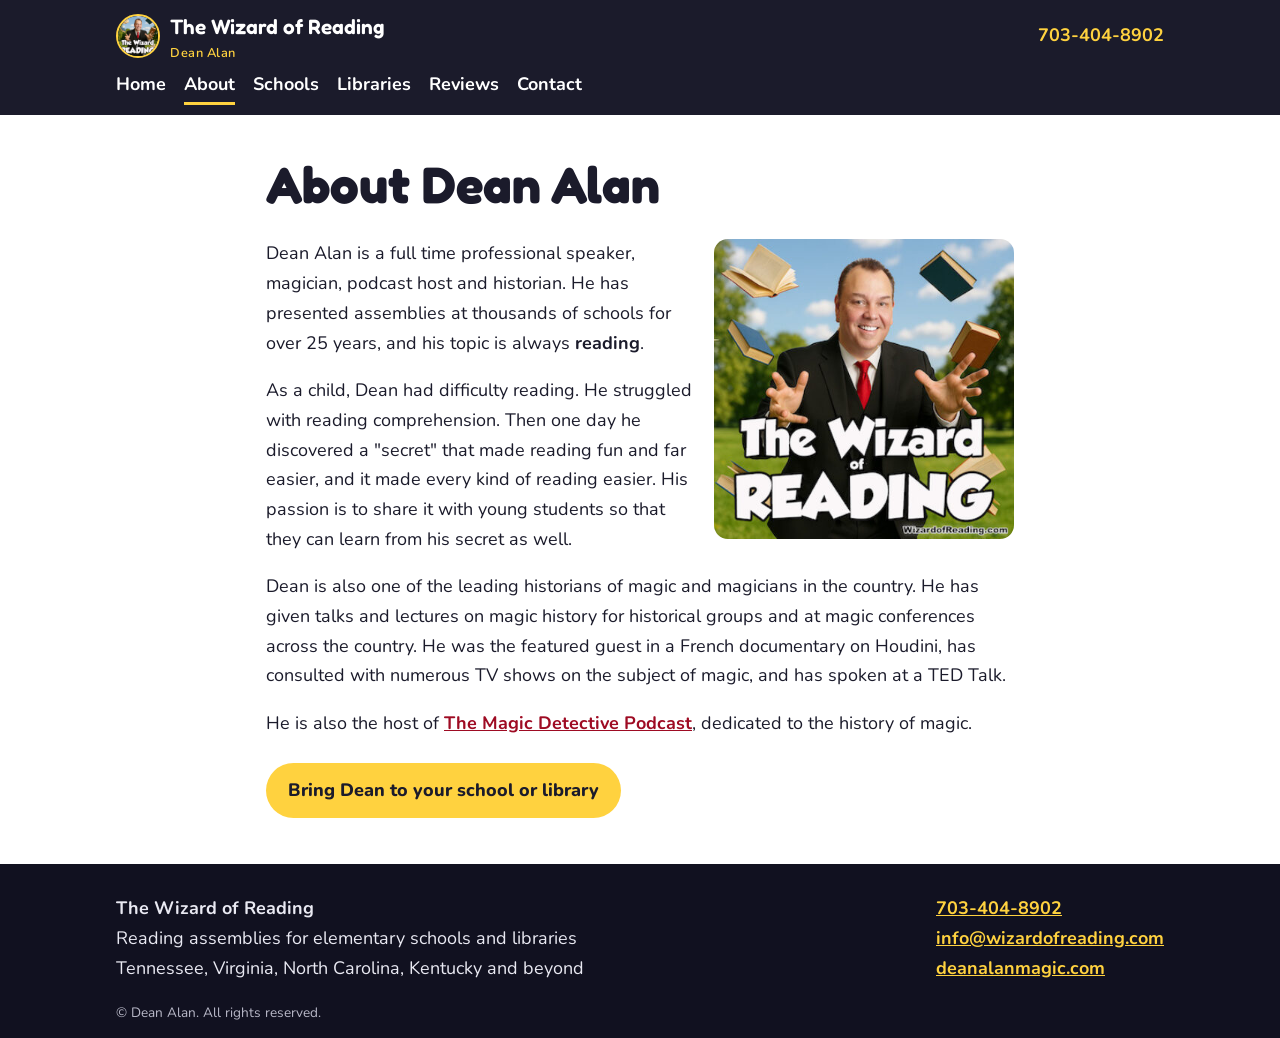
==== about/index.html @ f9173e3f "Rebuild Wizard of Reading site from Dec 2022 archive, refreshed copy Co-Authored-By: Claude Opus 5.5" ====
<!doctype html>
<html lang="en">
<head>
<meta charset="utf-8">
<meta name="viewport" content="width=device-width, initial-scale=1">
<title>About Dean Alan | The Wizard of Reading</title>
<meta name="description" content="Dean Alan has presented reading assemblies at thousands of schools for over 25 years.">
<link rel="icon" href="../img/wizard-square.jpg">
<meta property="og:title" content="About Dean Alan | The Wizard of Reading">
<meta property="og:description" content="Dean Alan has presented reading assemblies at thousands of schools for over 25 years.">
<meta property="og:image" content="https://wizardofreading.com/img/wizard-square.jpg">
<link rel="preconnect" href="https://fonts.googleapis.com">
<link rel="preconnect" href="https://fonts.gstatic.com" crossorigin>
<link href="https://fonts.googleapis.com/css2?family=Fredoka:wght@500;600;700&family=Nunito:wght@400;600;700;800&display=swap" rel="stylesheet">
<link rel="stylesheet" href="../style.css">
</head>
<body>
<header class="site-head">
  <div class="wrap head-row">
    <a class="brand" href="../"><img src="../img/wizard-square.jpg" alt=""><span>The Wizard of Reading<small>Dean Alan</small></span></a>
    <a class="head-phone" href="tel:+17034048902">703-404-8902</a>
  </div>
  <nav class="wrap site-nav" aria-label="Main"><a href=".././">Home</a><a href="../about/" aria-current="page">About</a><a href="../schools/">Schools</a><a href="../libraries/">Libraries</a><a href="../reviews/">Reviews</a><a href="../contact/">Contact</a></nav>
</header>
<main>

<section class="wrap prose page-top">
  <h1>About Dean Alan</h1>
  <img class="float" src="../img/wizard-square.jpg" alt="Dean Alan" width="400" height="400">
  <p>Dean Alan is a full time professional speaker, magician, podcast host and historian. He has presented assemblies at thousands of schools for over 25 years, and his topic is always <strong>reading</strong>.</p>
  <p>As a child, Dean had difficulty reading. He struggled with reading comprehension. Then one day he discovered a "secret" that made reading fun and far easier, and it made every kind of reading easier. His passion is to share it with young students so that they can learn from his secret as well.</p>
  <p>Dean is also one of the leading historians of magic and magicians in the country. He has given talks and lectures on magic history for historical groups and at magic conferences across the country. He was the featured guest in a French documentary on Houdini, has consulted with numerous TV shows on the subject of magic, and has spoken at a TED Talk.</p>
  <p>He is also the host of <a href="https://magicdetectivepodcast.com/">The Magic Detective Podcast</a>, dedicated to the history of magic.</p>
  <p><a class="btn" href="../contact/">Bring Dean to your school or library</a></p>
</section>
</main>
<footer class="site-foot">
  <div class="wrap foot-row">
    <div><strong>The Wizard of Reading</strong><br>Reading assemblies for elementary schools and libraries<br>Tennessee, Virginia, North Carolina, Kentucky and beyond</div>
    <div><a href="tel:+17034048902">703-404-8902</a><br><a href="mailto:info@wizardofreading.com">info@wizardofreading.com</a><br><a href="https://deanalanmagic.com/">deanalanmagic.com</a></div>
  </div>
  <p class="wrap fine">&copy; Dean Alan. All rights reserved.</p>
</footer>
</body>
</html>
---- style.css ----
:root {
  --red: #c8102e;
  --red-dark: #9e0b23;
  --ink: #1b1b2b;
  --muted: #45465a;
  --cream: #fff8ec;
  --paper: #ffffff;
  --gold: #ffd23f;
  --line: #e6dccb;
  --radius: 14px;
}
* { box-sizing: border-box; }
html { -webkit-text-size-adjust: 100%; }
body { margin: 0; background: var(--paper); color: var(--ink); font: 18px/1.65 "Nunito", system-ui, sans-serif; }
img { max-width: 100%; height: auto; }
a { color: var(--red-dark); font-weight: 700; }
h1, h2, h3 { font-family: "Fredoka", "Nunito", sans-serif; line-height: 1.15; margin: 0 0 .5em; }
h1 { font-size: clamp(2.1rem, 5vw, 3.2rem); }
h2 { font-size: clamp(1.6rem, 3.5vw, 2.2rem); margin-top: 1.2em; }
h3 { font-size: 1.45rem; }
.wrap { max-width: 1080px; margin: 0 auto; padding: 0 16px; }
.center { text-align: center; }
.lead { font-size: 1.2rem; color: var(--muted); }

/* header */
.site-head { background: var(--ink); color: #fff; position: sticky; top: 0; z-index: 5; }
.head-row { display: flex; align-items: center; justify-content: space-between; gap: 12px; padding-top: 10px; padding-bottom: 6px; }
.brand { display: flex; align-items: center; gap: 10px; color: #fff; text-decoration: none; font-family: "Fredoka", sans-serif; font-size: 1.3rem; font-weight: 600; }
.brand img { width: 44px; height: 44px; border-radius: 50%; border: 2px solid var(--gold); }
.brand small { display: block; font: 600 .8rem "Nunito", sans-serif; color: var(--gold); letter-spacing: .04em; }
.head-phone { color: var(--gold); text-decoration: none; white-space: nowrap; }
.site-nav { display: flex; flex-wrap: wrap; gap: 4px 18px; padding-bottom: 10px; }
.site-nav a { color: #fff; text-decoration: none; font-weight: 700; padding: 2px 0; border-bottom: 3px solid transparent; }
.site-nav a:hover, .site-nav a[aria-current] { border-bottom-color: var(--gold); }

/* hero */
.hero { background: linear-gradient(135deg, var(--red) 0%, var(--red-dark) 100%); color: #fff; padding: 48px 0; }
.hero-row { display: grid; grid-template-columns: 1.3fr 1fr; gap: 32px; align-items: center; }
.hero .lead { color: #fff; }
.kicker { text-transform: uppercase; letter-spacing: .08em; font-weight: 800; font-size: .85rem; color: var(--gold); margin: 0 0 .6em; }
.hero-img { border-radius: var(--radius); border: 4px solid #fff; box-shadow: 0 10px 30px rgba(0,0,0,.25); justify-self: center; width: 100%; max-width: 400px; }
.btns { display: flex; flex-wrap: wrap; gap: 12px; margin-top: 18px; }
.btn { display: inline-block; background: var(--gold); color: var(--ink); text-decoration: none; padding: 13px 22px; border-radius: 999px; font-weight: 800; }
.btn:hover { filter: brightness(1.05); }
.btn.ghost { background: transparent; color: #fff; border: 2px solid #fff; }
.prose .btn, .cta-band .btn, .reviews + .center .btn { margin-top: 6px; }

/* sections */
.prose { max-width: 780px; padding-top: 28px; padding-bottom: 28px; }
.page-top { padding-top: 40px; }
.band { background: var(--cream); border-top: 1px solid var(--line); border-bottom: 1px solid var(--line); padding: 36px 0; }
.band h2 { margin-top: 0; text-align: center; }
.cta-band { background: var(--ink); color: #fff; padding: 44px 0; }
.cta-band h2 { margin-top: 0; }

/* shows */
.shows { display: grid; grid-template-columns: 1fr 1fr; gap: 24px; }
.show { background: var(--paper); border-radius: var(--radius); overflow: hidden; border: 1px solid var(--line); box-shadow: 0 4px 14px rgba(0,0,0,.06); }
.show-art { aspect-ratio: 1 / 0.86; background: url("img/flyer.jpg") no-repeat; background-size: 200% auto; }
.show-art.left { background-position: 0 0; }
.show-art.right { background-position: 100% 0; }
.show-body { padding: 18px 22px 22px; }
.when { font-weight: 800; color: var(--red-dark); }

/* quotes */
.quote, .review { margin: 1.4em 0; padding: 16px 22px; border-left: 5px solid var(--red); background: var(--cream); border-radius: 0 var(--radius) var(--radius) 0; }
.quote p, .review p { margin: 0 0 .4em; }
.quote cite, .review cite { font-style: normal; font-weight: 800; color: var(--muted); font-size: .95rem; }
.review.big p { font-size: 1.2rem; }
.reviews { columns: 2 340px; column-gap: 24px; }
.reviews .review { break-inside: avoid; margin-top: 0; }

.ticks { padding-left: 0; list-style: none; }
.ticks li { padding-left: 32px; position: relative; margin: .45em 0; }
.ticks li::before { content: "\2605"; position: absolute; left: 4px; color: var(--red); }
.note { background: var(--cream); padding: 12px 16px; border-radius: var(--radius); }
.float { float: right; width: 42%; max-width: 300px; margin: 0 0 16px 22px; border-radius: var(--radius); }

/* contact */
.contact-row { display: grid; grid-template-columns: 1fr 1.1fr; gap: 32px; align-items: start; padding-bottom: 40px; }
.contact-row .prose { padding-top: 0; }
.big-phone a { font-size: 1.7rem; font-family: "Fredoka", sans-serif; text-decoration: none; }
.form-box { background: var(--cream); border: 1px solid var(--line); border-radius: var(--radius); padding: 12px; min-height: 420px; }
.form-box iframe { width: 100%; min-height: 600px; }

/* footer */
.site-foot { background: #111120; color: #e9e9f2; padding: 30px 0 14px; margin-top: 0; }
.site-foot a { color: var(--gold); }
.foot-row { display: flex; flex-wrap: wrap; justify-content: space-between; gap: 18px; }
.fine { font-size: .85rem; color: #b9b9c8; margin-top: 18px; }

@media (max-width: 760px) {
  body { font-size: 17px; }
  .hero { padding: 32px 0; }
  .hero-row, .shows, .contact-row { grid-template-columns: 1fr; }
  .hero-img { max-width: 300px; }
  .float { float: none; display: block; width: 100%; max-width: 320px; margin: 0 auto 16px; }
  .head-phone { font-size: .95rem; }
  .brand { font-size: 1.1rem; }
}
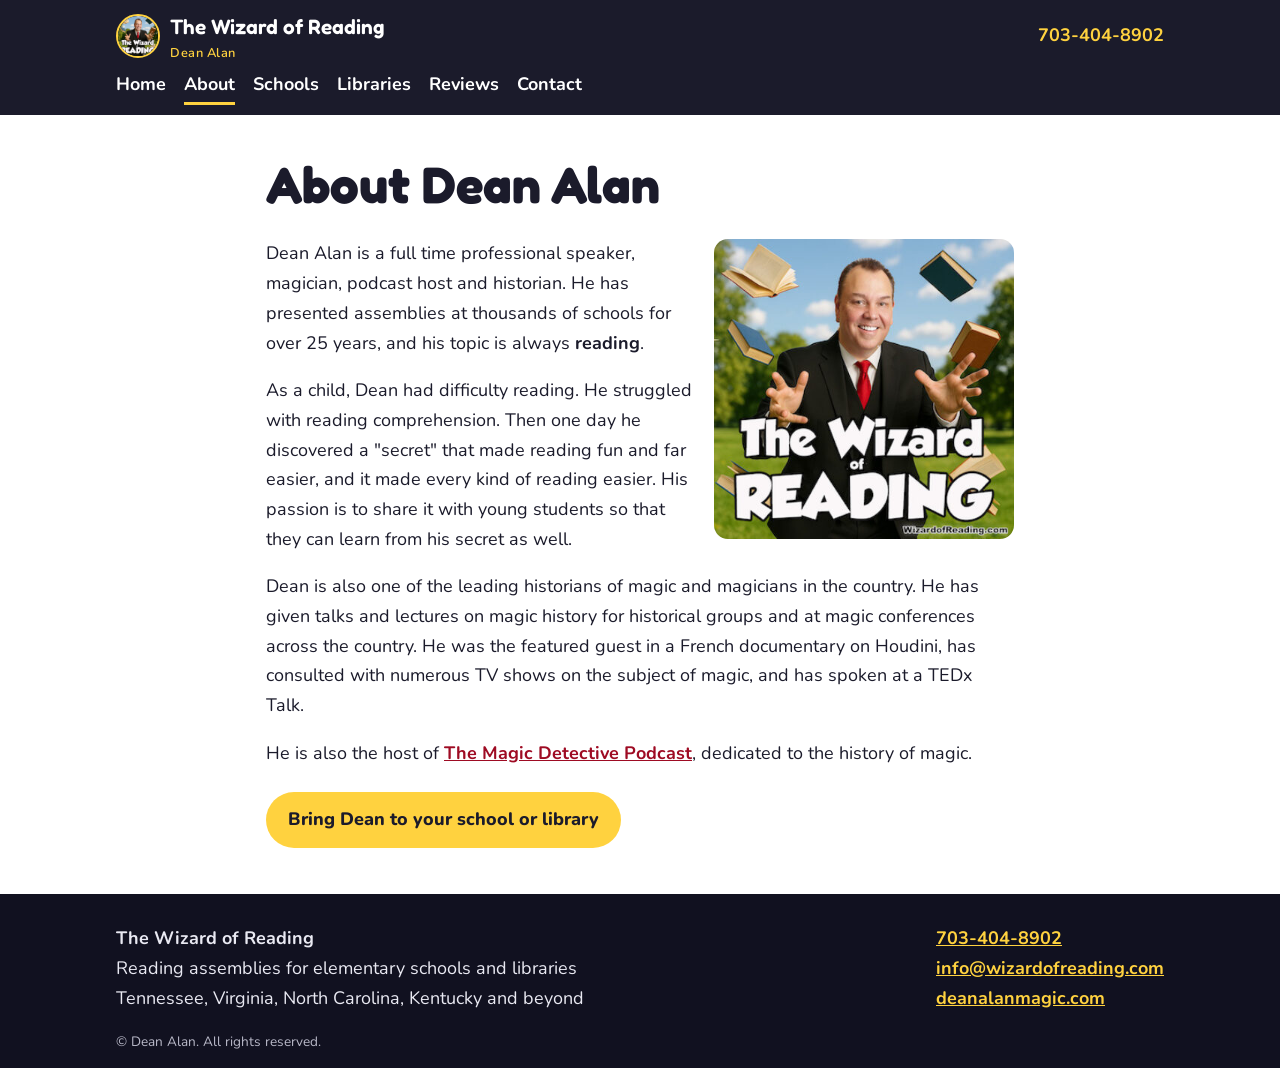
==== commit 0ff3c924: "About: TEDx, matching carnegiemagic.com Co-Authored-By: Claude Opus 5.5 <noreply@anthropic.com>" ====
--- a/about/index.html
+++ b/about/index.html
@@ -5,10 +5,14 @@
 <meta name="viewport" content="width=device-width, initial-scale=1">
 <title>About Dean Alan | The Wizard of Reading</title>
 <meta name="description" content="Dean Alan has presented reading assemblies at thousands of schools for over 25 years.">
+<link rel="canonical" href="https://wizardofreading.com/about/">
 <link rel="icon" href="../img/wizard-square.jpg">
 <meta property="og:title" content="About Dean Alan | The Wizard of Reading">
 <meta property="og:description" content="Dean Alan has presented reading assemblies at thousands of schools for over 25 years.">
 <meta property="og:image" content="https://wizardofreading.com/img/wizard-square.jpg">
+<meta property="og:url" content="https://wizardofreading.com/about/">
+<meta property="og:type" content="website">
+
 <link rel="preconnect" href="https://fonts.googleapis.com">
 <link rel="preconnect" href="https://fonts.gstatic.com" crossorigin>
 <link href="https://fonts.googleapis.com/css2?family=Fredoka:wght@500;600;700&family=Nunito:wght@400;600;700;800&display=swap" rel="stylesheet">
@@ -29,7 +33,7 @@
   <img class="float" src="../img/wizard-square.jpg" alt="Dean Alan" width="400" height="400">
   <p>Dean Alan is a full time professional speaker, magician, podcast host and historian. He has presented assemblies at thousands of schools for over 25 years, and his topic is always <strong>reading</strong>.</p>
   <p>As a child, Dean had difficulty reading. He struggled with reading comprehension. Then one day he discovered a "secret" that made reading fun and far easier, and it made every kind of reading easier. His passion is to share it with young students so that they can learn from his secret as well.</p>
-  <p>Dean is also one of the leading historians of magic and magicians in the country. He has given talks and lectures on magic history for historical groups and at magic conferences across the country. He was the featured guest in a French documentary on Houdini, has consulted with numerous TV shows on the subject of magic, and has spoken at a TED Talk.</p>
+  <p>Dean is also one of the leading historians of magic and magicians in the country. He has given talks and lectures on magic history for historical groups and at magic conferences across the country. He was the featured guest in a French documentary on Houdini, has consulted with numerous TV shows on the subject of magic, and has spoken at a TEDx Talk.</p>
   <p>He is also the host of <a href="https://magicdetectivepodcast.com/">The Magic Detective Podcast</a>, dedicated to the history of magic.</p>
   <p><a class="btn" href="../contact/">Bring Dean to your school or library</a></p>
 </section>
--- a/style.css
+++ b/style.css
@@ -98,3 +98,10 @@
   .head-phone { font-size: .95rem; }
   .brand { font-size: 1.1rem; }
 }
+
+/* seasonal library shows */
+.seasons { display: grid; grid-template-columns: repeat(auto-fit, minmax(230px, 1fr)); gap: 18px; padding-bottom: 8px; }
+.season { background: var(--cream); border: 1px solid var(--line); border-top: 6px solid var(--red); border-radius: var(--radius); padding: 16px 18px; }
+.season h3 { font-size: 1.3rem; }
+.season p { margin: 0 0 .4em; }
+.month { text-transform: uppercase; letter-spacing: .08em; font-weight: 800; font-size: .85rem; color: var(--red-dark); }
